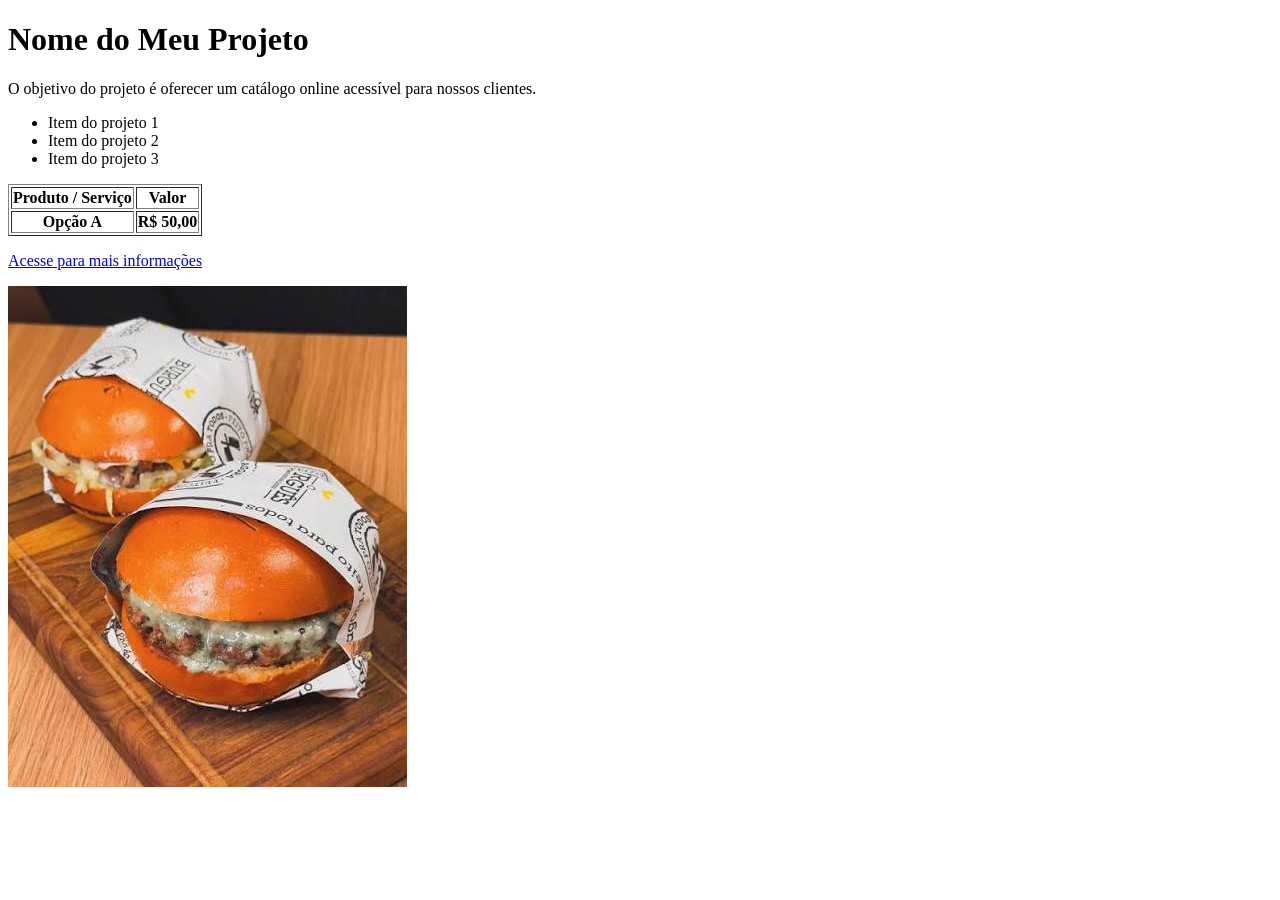
==== index.html @ aec30d25 "feat: adiciona estrutura html base e recursos de imagem" ====
<!DOCTYPE html>
<html lang="pt-BR">
<head>
    <meta charset="UTF-8">
    <meta name="viewport" content="width=device-width, initial-scale=1.0">
    <title>Meu Projeto Integrador</title>
</head>
<body>

    <!-- 1. Título e Descrição -->
    <h1>Nome do Meu Projeto</h1>
    <p>O objetivo do projeto é oferecer um catálogo online acessível para nossos clientes.</p>

    <!-- 2. Lista de Itens -->
    <ul>
        <li>Item do projeto 1</li>
        <li>Item do projeto 2</li>
        <li>Item do projeto 3</li>
    </ul>

    <!-- 3. Tabela -->
    <table border="1">
        <tr>
            <th>Produto / Serviço</th>
            <th>Valor</th>
        </tr>
        <tr>
            <th>Opção A</th>
            <th>R$ 50,00</th>
        </tr>
    </table>

    <!-- 4. Link Externo -->
    <p>
        <a href="https://google.com" target="_blank" rel="noopener noreferrer">Acesse para mais informações</a>
    </p>

    <!-- 5. Imagem com Caminho Relativo -->
    <img src="assets/images/imagem.jpg" alt="Descrição da imagem do meu projeto">

</body>
</html>
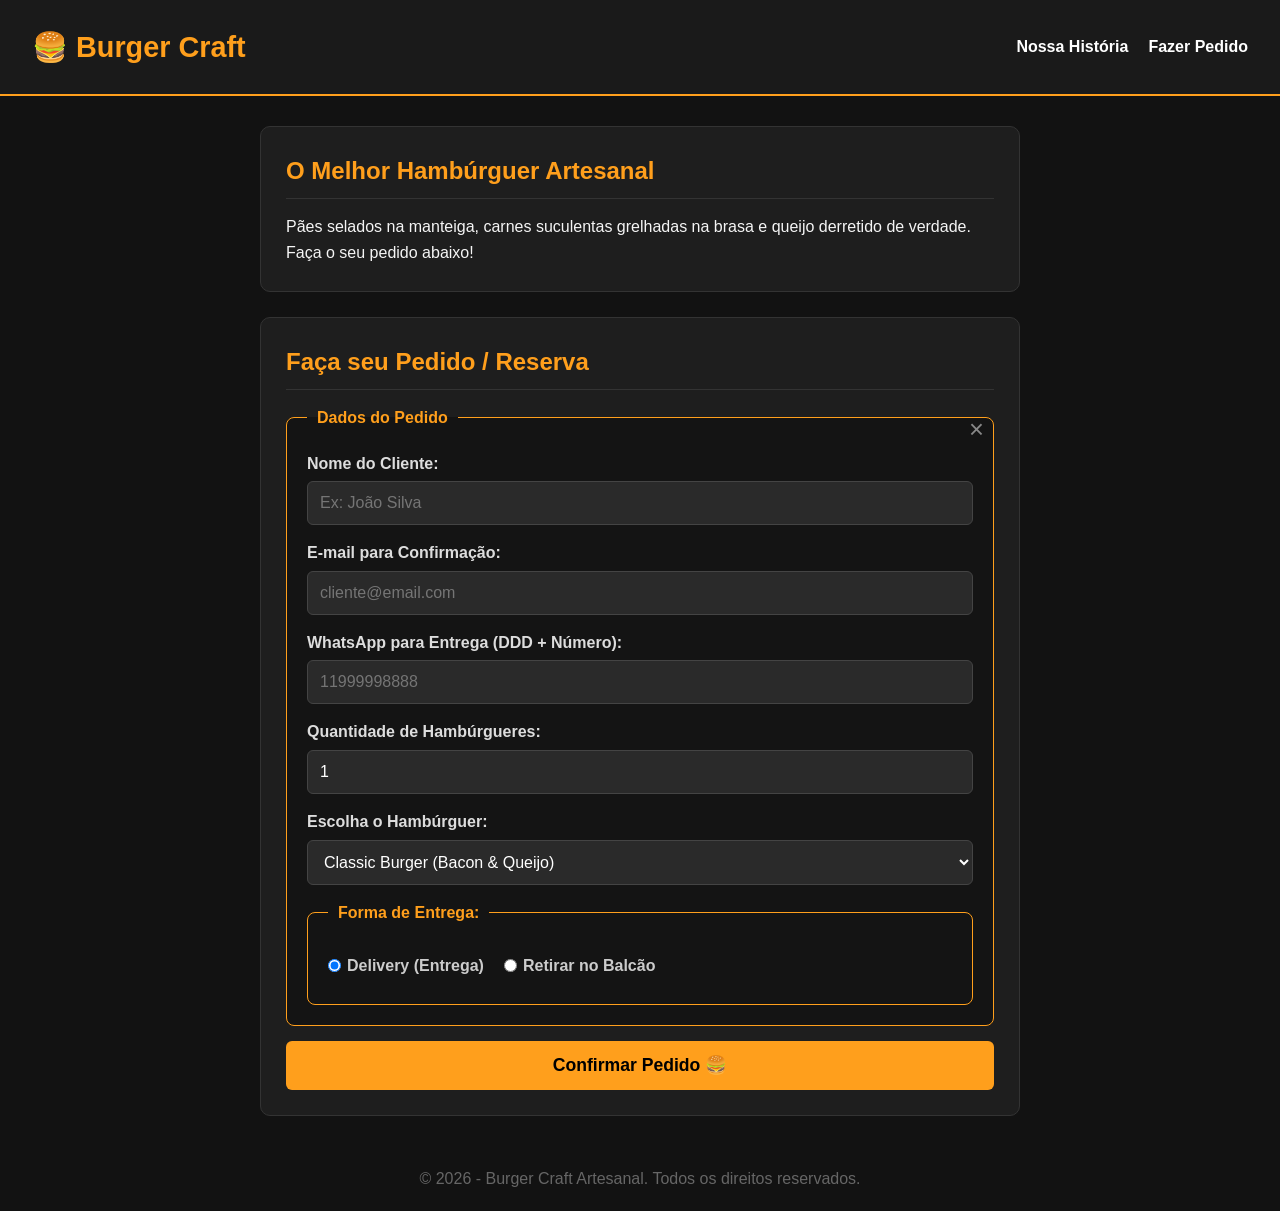
==== commit c7d16ab5: "feat: adiciona formulario de pedido semantico para hamburgueria" ====
--- a/index.html
+++ b/index.html
@@ -1,42 +1,285 @@
 <!DOCTYPE html>
 <html lang="pt-BR">
 <head>
-    <meta charset="UTF-8">
-    <meta name="viewport" content="width=device-width, initial-scale=1.0">
-    <title>Meu Projeto Integrador</title>
+  <meta charset="UTF-8">
+  <meta name="viewport" content="width=device-width, initial-scale=1.0">
+  <title>Hamburgueria Artesanal - Projeto Integrador</title>
+
+  <!-- Estilos CSS com tema de Hamburgueria (Dark & Amber) -->
+  <style>
+    * {
+      box-sizing: border-box;
+      margin: 0;
+      padding: 0;
+      font-family: 'Segoe UI', Roboto, sans-serif;
+    }
+
+    body {
+      background-color: #121212;
+      color: #f5f5f5;
+      line-height: 1.6;
+    }
+
+    /* Cabeçalho */
+    header {
+      background-color: #1a1a1a;
+      border-bottom: 2px solid #ff9f1c;
+      padding: 1.5rem 2rem;
+      display: flex;
+      justify-content: space-between;
+      align-items: center;
+    }
+
+    header h1 {
+      color: #ff9f1c;
+      font-size: 1.8rem;
+    }
+
+    header nav ul {
+      display: flex;
+      list-style: none;
+      gap: 20px;
+    }
+
+    header nav a {
+      color: #ffffff;
+      text-decoration: none;
+      font-weight: 600;
+    }
+
+    header nav a:hover {
+      color: #ff9f1c;
+    }
+
+    /* Área Principal */
+    main {
+      max-width: 800px;
+      margin: 30px auto;
+      padding: 0 20px;
+    }
+
+    /* Seções */
+    section {
+      background: #1e1e1e;
+      padding: 25px;
+      margin-bottom: 25px;
+      border-radius: 10px;
+      border: 1px solid #333;
+    }
+
+    h2 {
+      color: #ff9f1c;
+      margin-bottom: 15px;
+      border-bottom: 1px solid #333;
+      padding-bottom: 8px;
+    }
+
+    /* Formulário */
+    form {
+      display: flex;
+      flex-direction: column;
+      gap: 15px;
+      position: relative;
+    }
+
+    fieldset {
+      border: 1px solid #ff9f1c;
+      border-radius: 8px;
+      padding: 20px;
+      background-color: #141414;
+    }
+
+    legend {
+      font-weight: bold;
+      color: #ff9f1c;
+      padding: 0 10px;
+    }
+
+    .campo {
+      display: flex;
+      flex-direction: column;
+      margin-bottom: 15px;
+    }
+
+    label {
+      font-weight: 600;
+      margin-bottom: 5px;
+      color: #ddd;
+    }
+
+    input[type="text"],
+    input[type="email"],
+    input[type="tel"],
+    input[type="number"],
+    select {
+      padding: 12px;
+      background-color: #2a2a2a;
+      border: 1px solid #444;
+      color: #fff;
+      border-radius: 6px;
+      font-size: 1rem;
+    }
+
+    input:focus, select:focus {
+      outline: none;
+      border-color: #ff9f1c;
+    }
+
+    .grupo-radio {
+      display: flex;
+      gap: 20px;
+      margin-top: 8px;
+    }
+
+    .opcao-radio {
+      display: flex;
+      align-items: center;
+      gap: 6px;
+      cursor: pointer;
+      color: #ccc;
+    }
+
+    /* Botão Principal */
+    .btn-enviar {
+      background-color: #ff9f1c;
+      color: #000;
+      border: none;
+      padding: 14px 20px;
+      font-size: 1.1rem;
+      font-weight: bold;
+      border-radius: 6px;
+      cursor: pointer;
+      transition: background 0.2s;
+    }
+
+    .btn-enviar:hover {
+      background-color: #e08b10;
+    }
+
+    /* Botão de Ícone Fechar (Desafio Extra) */
+    .btn-fechar {
+      position: absolute;
+      top: 10px;
+      right: 10px;
+      background: transparent;
+      border: none;
+      font-size: 1.6rem;
+      color: #888;
+      cursor: pointer;
+    }
+
+    .btn-fechar:hover {
+      color: #ff4d4d;
+    }
+
+    footer {
+      text-align: center;
+      padding: 20px;
+      color: #666;
+    }
+  </style>
 </head>
 <body>
 
-    <!-- 1. Título e Descrição -->
-    <h1>Nome do Meu Projeto</h1>
-    <p>O objetivo do projeto é oferecer um catálogo online acessível para nossos clientes.</p>
-
-    <!-- 2. Lista de Itens -->
-    <ul>
-        <li>Item do projeto 1</li>
-        <li>Item do projeto 2</li>
-        <li>Item do projeto 3</li>
-    </ul>
-
-    <!-- 3. Tabela -->
-    <table border="1">
-        <tr>
-            <th>Produto / Serviço</th>
-            <th>Valor</th>
-        </tr>
-        <tr>
-            <th>Opção A</th>
-            <th>R$ 50,00</th>
-        </tr>
-    </table>
-
-    <!-- 4. Link Externo -->
-    <p>
-        <a href="https://google.com" target="_blank" rel="noopener noreferrer">Acesse para mais informações</a>
-    </p>
-
-    <!-- 5. Imagem com Caminho Relativo -->
-    <img src="assets/images/imagem.jpg" alt="Descrição da imagem do meu projeto">
+  <!-- 1. Envolver o topo em <header> -->
+  <header>
+    <h1>🍔 Burger Craft</h1>
+    <nav>
+      <ul>
+        <li><a href="#sobre">Nossa História</a></li>
+        <li><a href="#pedido">Fazer Pedido</a></li>
+      </ul>
+    </nav>
+  </header>
+
+  <!-- 1. Apenas UM <main> -->
+  <main>
+
+    <!-- 2. Primeira <section> com h2 -->
+    <section id="sobre">
+      <h2>O Melhor Hambúrguer Artesanal</h2>
+      <p>Pães selados na manteiga, carnes suculentas grelhadas na brasa e queijo derretido de verdade. Faça o seu pedido abaixo!</p>
+    </section>
+
+    <!-- 2. Segunda <section> com h2 -->
+    <section id="pedido">
+      <h2>Faça seu Pedido / Reserva</h2>
+
+      <!-- 3. Formulário temático de hamburgueria -->
+      <form action="#" method="POST">
+        
+        <!-- Desafio Extra: Botão com ícone e aria-label -->
+        <button type="button" class="btn-fechar" aria-label="Cancelar pedido">&times;</button>
+
+        <!-- 5. Grupo com fieldset e legend -->
+        <fieldset>
+          <legend>Dados do Pedido</legend>
+
+          <!-- Campo 1: Nome (Required) -->
+          <div class="campo">
+            <label for="nome-cliente">Nome do Cliente:</label>
+            <input type="text" id="nome-cliente" name="nome" placeholder="Ex: João Silva" required>
+          </div>
+
+          <!-- Campo 2: Email (Required) -->
+          <div class="campo">
+            <label for="email-cliente">E-mail para Confirmação:</label>
+            <input type="email" id="email-cliente" name="email" placeholder="cliente@email.com" required>
+          </div>
+
+          <!-- Campo 3: Telefone (Com Pattern de 11 dígitos) -->
+          <div class="campo">
+            <label for="telefone-cliente">WhatsApp para Entrega (DDD + Número):</label>
+            <input type="tel" id="telefone-cliente" name="telefone" pattern="[0-9]{11}" placeholder="11999998888">
+          </div>
+
+          <!-- Campo 4: Número com min/max -->
+          <div class="campo">
+            <label for="qtd-burgers">Quantidade de Hambúrgueres:</label>
+            <input type="number" id="qtd-burgers" name="quantidade" min="1" max="15" value="1">
+          </div>
+
+          <!-- Desafio Extra: <select> com 4+ opções de lanches -->
+          <div class="campo">
+            <label for="opcoes-burger">Escolha o Hambúrguer:</label>
+            <select id="opcoes-burger" name="hamburguer">
+              <option value="classic">Classic Burger (Bacon & Queijo)</option>
+              <option value="smash">Double Smash Crispy</option>
+              <option value="chicken">Chicken BBQ Special</option>
+              <option value="veggie">Future Veggie Burger</option>
+            </select>
+          </div>
+
+          <!-- Desafio Extra: Grupo de Radio para Retirada ou Entrega -->
+          <fieldset>
+            <legend>Forma de Entrega:</legend>
+            <div class="grupo-radio">
+              <label for="tipo-delivery" class="opcao-radio">
+                <input type="radio" id="tipo-delivery" name="entrega" value="delivery" checked>
+                Delivery (Entrega)
+              </label>
+
+              <label for="tipo-retirada" class="opcao-radio">
+                <input type="radio" id="tipo-retirada" name="entrega" value="retirada">
+                Retirar no Balcão
+              </label>
+            </div>
+          </fieldset>
+
+        </fieldset>
+
+        <!-- 7. Botão usando tag <button> legítima -->
+        <button type="submit" class="btn-enviar">Confirmar Pedido 🍔</button>
+
+      </form>
+    </section>
+
+  </main>
+
+  <!-- 1. Envolver rodapé em <footer> -->
+  <footer>
+    <p>&copy; 2026 - Burger Craft Artesanal. Todos os direitos reservados.</p>
+  </footer>
 
 </body>
 </html>
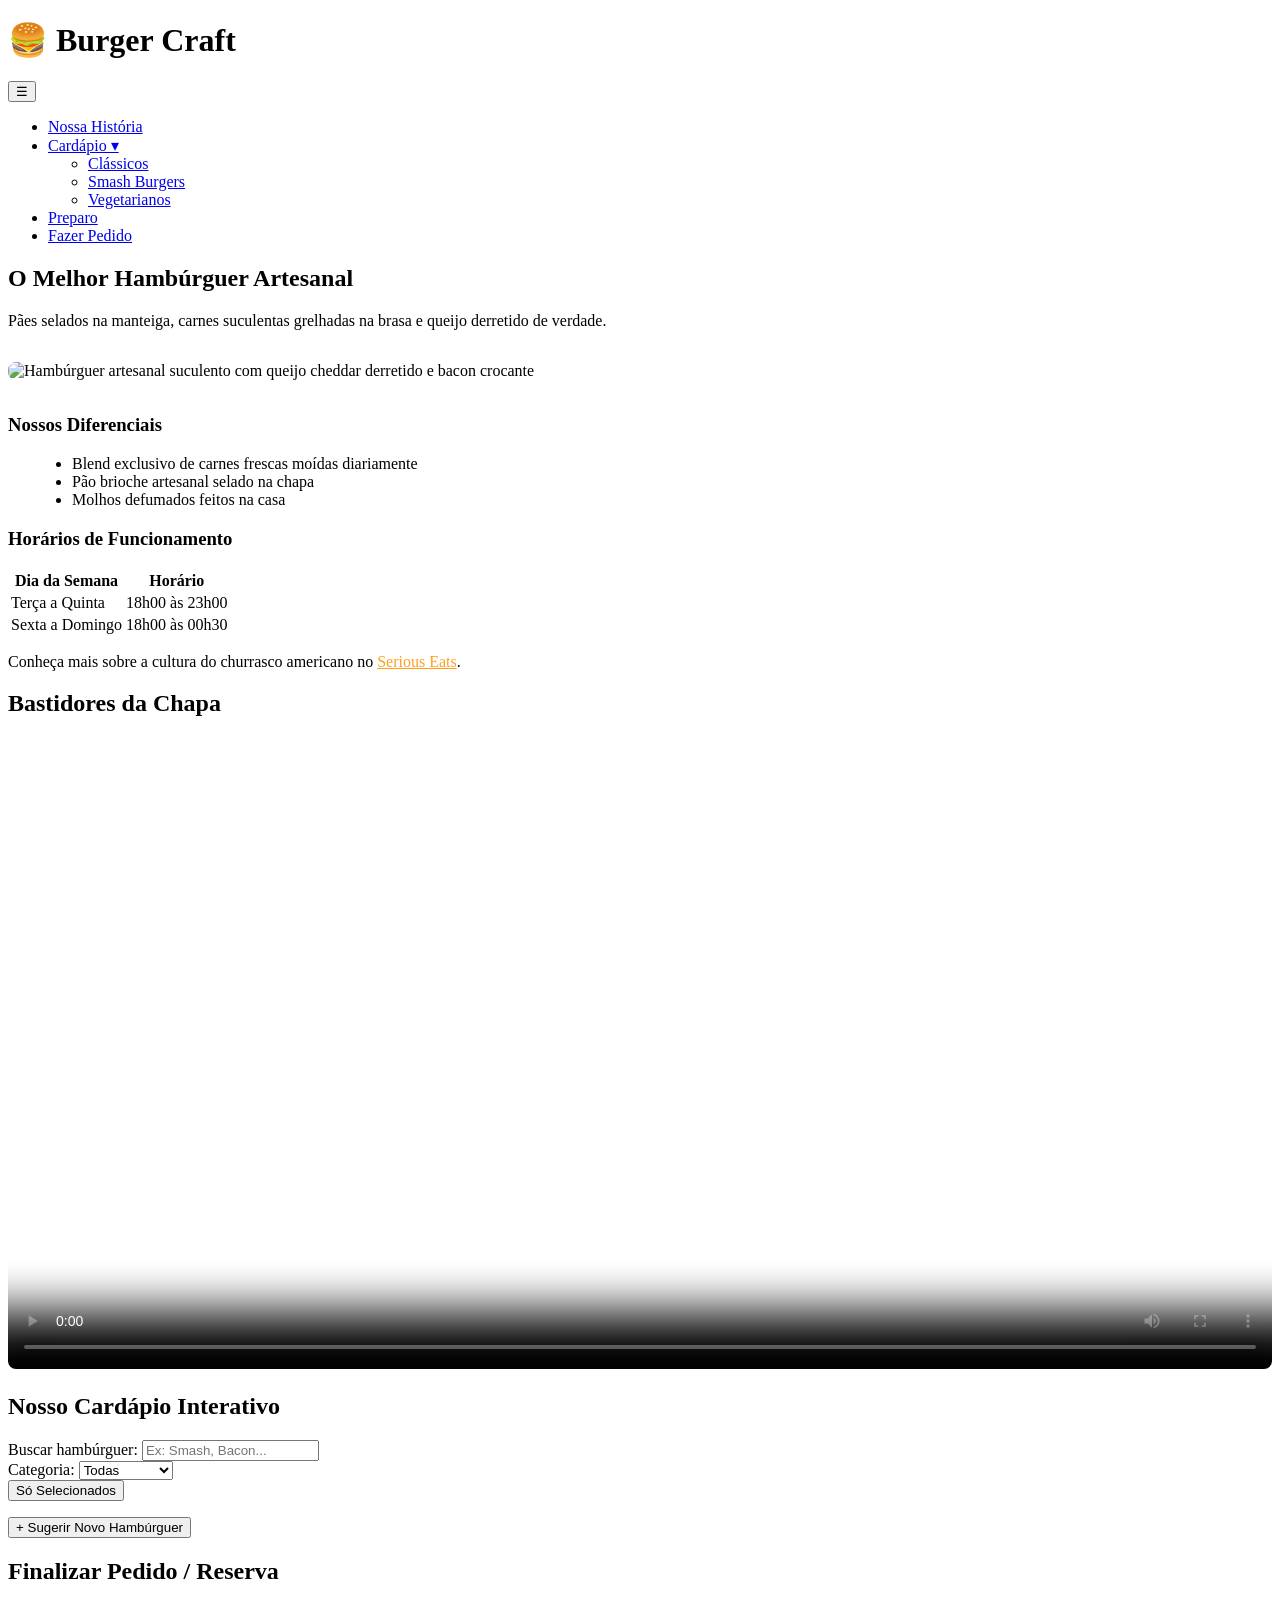
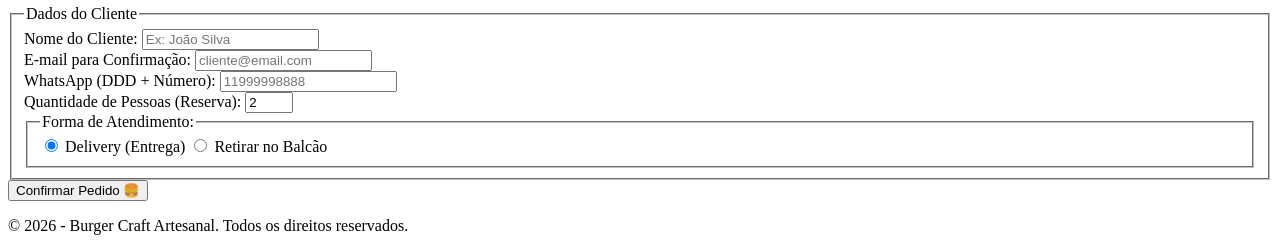
==== commit ba7fd72a: "feat: implementa cardapio interativo com delegacao de eventos e acessibilidade" ====
--- a/index.html
+++ b/index.html
@@ -3,280 +3,199 @@
 <head>
   <meta charset="UTF-8">
   <meta name="viewport" content="width=device-width, initial-scale=1.0">
-  <title>Hamburgueria Artesanal - Projeto Integrador</title>
-
-  <!-- Estilos CSS com tema de Hamburgueria (Dark & Amber) -->
-  <style>
-    * {
-      box-sizing: border-box;
-      margin: 0;
-      padding: 0;
-      font-family: 'Segoe UI', Roboto, sans-serif;
-    }
-
-    body {
-      background-color: #121212;
-      color: #f5f5f5;
-      line-height: 1.6;
-    }
-
-    /* Cabeçalho */
-    header {
-      background-color: #1a1a1a;
-      border-bottom: 2px solid #ff9f1c;
-      padding: 1.5rem 2rem;
-      display: flex;
-      justify-content: space-between;
-      align-items: center;
-    }
-
-    header h1 {
-      color: #ff9f1c;
-      font-size: 1.8rem;
-    }
-
-    header nav ul {
-      display: flex;
-      list-style: none;
-      gap: 20px;
-    }
-
-    header nav a {
-      color: #ffffff;
-      text-decoration: none;
-      font-weight: 600;
-    }
-
-    header nav a:hover {
-      color: #ff9f1c;
-    }
-
-    /* Área Principal */
-    main {
-      max-width: 800px;
-      margin: 30px auto;
-      padding: 0 20px;
-    }
-
-    /* Seções */
-    section {
-      background: #1e1e1e;
-      padding: 25px;
-      margin-bottom: 25px;
-      border-radius: 10px;
-      border: 1px solid #333;
-    }
-
-    h2 {
-      color: #ff9f1c;
-      margin-bottom: 15px;
-      border-bottom: 1px solid #333;
-      padding-bottom: 8px;
-    }
-
-    /* Formulário */
-    form {
-      display: flex;
-      flex-direction: column;
-      gap: 15px;
-      position: relative;
-    }
-
-    fieldset {
-      border: 1px solid #ff9f1c;
-      border-radius: 8px;
-      padding: 20px;
-      background-color: #141414;
-    }
-
-    legend {
-      font-weight: bold;
-      color: #ff9f1c;
-      padding: 0 10px;
-    }
-
-    .campo {
-      display: flex;
-      flex-direction: column;
-      margin-bottom: 15px;
-    }
-
-    label {
-      font-weight: 600;
-      margin-bottom: 5px;
-      color: #ddd;
-    }
-
-    input[type="text"],
-    input[type="email"],
-    input[type="tel"],
-    input[type="number"],
-    select {
-      padding: 12px;
-      background-color: #2a2a2a;
-      border: 1px solid #444;
-      color: #fff;
-      border-radius: 6px;
-      font-size: 1rem;
-    }
-
-    input:focus, select:focus {
-      outline: none;
-      border-color: #ff9f1c;
-    }
-
-    .grupo-radio {
-      display: flex;
-      gap: 20px;
-      margin-top: 8px;
-    }
-
-    .opcao-radio {
-      display: flex;
-      align-items: center;
-      gap: 6px;
-      cursor: pointer;
-      color: #ccc;
-    }
-
-    /* Botão Principal */
-    .btn-enviar {
-      background-color: #ff9f1c;
-      color: #000;
-      border: none;
-      padding: 14px 20px;
-      font-size: 1.1rem;
-      font-weight: bold;
-      border-radius: 6px;
-      cursor: pointer;
-      transition: background 0.2s;
-    }
-
-    .btn-enviar:hover {
-      background-color: #e08b10;
-    }
-
-    /* Botão de Ícone Fechar (Desafio Extra) */
-    .btn-fechar {
-      position: absolute;
-      top: 10px;
-      right: 10px;
-      background: transparent;
-      border: none;
-      font-size: 1.6rem;
-      color: #888;
-      cursor: pointer;
-    }
-
-    .btn-fechar:hover {
-      color: #ff4d4d;
-    }
-
-    footer {
-      text-align: center;
-      padding: 20px;
-      color: #666;
-    }
-  </style>
+  <title>Burger Craft - Hamburgueria Artesanal</title>
+  <!-- CSS externo (Aula 06) -->
+  <link rel="stylesheet" href="css/reset.css">
+  <link rel="stylesheet" href="css/style.css">
+  <!-- Scripts carregados com defer (Aulas 09, 11 e 12) -->
+  <script src="js/script.js" defer></script>
 </head>
 <body>
 
-  <!-- 1. Envolver o topo em <header> -->
-  <header>
+  <header id="cabecalho-principal">
     <h1>🍔 Burger Craft</h1>
+    <!-- Botão hambúrguer acessível (Aulas 08 e 12) -->
+    <button type="button" class="menu-hamburguer" aria-label="Abrir menu" aria-expanded="false" aria-controls="menu-lista">
+      ☰
+    </button>
     <nav>
-      <ul>
-        <li><a href="#sobre">Nossa História</a></li>
+      <ul id="menu-lista">
+        <li><a href="#sobre" class="ativo">Nossa História</a></li>
+        <!-- Item com dropdown via :hover (Aula 08) -->
+        <li class="item-dropdown">
+          <a href="#cardapio">Cardápio ▾</a>
+          <ul class="submenu">
+            <li><a href="#cardapio">Clássicos</a></li>
+            <li><a href="#cardapio">Smash Burgers</a></li>
+            <li><a href="#cardapio">Vegetarianos</a></li>
+          </ul>
+        </li>
+        <li><a href="#preparo">Preparo</a></li>
         <li><a href="#pedido">Fazer Pedido</a></li>
       </ul>
     </nav>
   </header>
 
-  <!-- 1. Apenas UM <main> -->
   <main>
-
-    <!-- 2. Primeira <section> com h2 -->
-    <section id="sobre">
+    <!-- Seção 1: Sobre, Lista, Tabela, Imagem e Link Externo (Aulas 02 e 03) -->
+    <section id="sobre" class="secao-card">
       <h2>O Melhor Hambúrguer Artesanal</h2>
-      <p>Pães selados na manteiga, carnes suculentas grelhadas na brasa e queijo derretido de verdade. Faça o seu pedido abaixo!</p>
-    </section>
-
-    <!-- 2. Segunda <section> com h2 -->
-    <section id="pedido">
-      <h2>Faça seu Pedido / Reserva</h2>
-
-      <!-- 3. Formulário temático de hamburgueria -->
+      <p>Pães selados na manteiga, carnes suculentas grelhadas na brasa e queijo derretido de verdade.</p>
+
+      <img src="assets/images/burger.jpg" alt="Hambúrguer artesanal suculento com queijo cheddar derretido e bacon crocante" style="max-width: 100%; border-radius: 8px; margin: 1rem 0;">
+
+      <h3>Nossos Diferenciais</h3>
+      <ul style="margin-left: 1.5rem; margin-bottom: 1rem;">
+        <li>Blend exclusivo de carnes frescas moídas diariamente</li>
+        <li>Pão brioche artesanal selado na chapa</li>
+        <li>Molhos defumados feitos na casa</li>
+      </ul>
+
+      <h3>Horários de Funcionamento</h3>
+      <table>
+        <thead>
+          <tr>
+            <th>Dia da Semana</th>
+            <th>Horário</th>
+          </tr>
+        </thead>
+        <tbody>
+          <tr>
+            <td>Terça a Quinta</td>
+            <td>18h00 às 23h00</td>
+          </tr>
+          <tr>
+            <td>Sexta a Domingo</td>
+            <td>18h00 às 00h30</td>
+          </tr>
+        </tbody>
+      </table>
+
+      <p>
+        Conheça mais sobre a cultura do churrasco americano no 
+        <a href="https://www.seriouseats.com" target="_blank" rel="noopener noreferrer" style="color: #ff9f1c;">Serious Eats</a>.
+      </p>
+    </section>
+
+    <!-- Seção 2: Mídia com Fallback (Aula 04) -->
+    <section id="preparo" class="secao-card">
+      <h2>Bastidores da Chapa</h2>
+      <!-- preload="metadata" escolhido pois o vídeo está abaixo da dobra, carregando apenas duração e dimensões sem gastar banda desnecessária (Aula 04) -->
+      <video controls preload="metadata" poster="assets/images/burger.jpg" style="width: 100%; border-radius: 8px;">
+        <source src="assets/media/preparo.webm" type="video/webm">
+        <source src="assets/media/preparo.mp4" type="video/mp4">
+        Seu navegador não suporta a reprodução de vídeos HTML5.
+      </video>
+    </section>
+
+    <!-- Seção 3: Cardápio Interativo (Aulas 11 e 12) -->
+    <section id="cardapio" class="secao-card">
+      <h2>Nosso Cardápio Interativo</h2>
+
+      <div class="ferramentas">
+        <div class="campo" style="margin-bottom: 0;">
+          <label for="campo-busca">Buscar hambúrguer:</label>
+          <input type="search" id="campo-busca" placeholder="Ex: Smash, Bacon..." autocomplete="off">
+        </div>
+
+        <div class="campo" style="margin-bottom: 0;">
+          <label for="filtro-categoria">Categoria:</label>
+          <select id="filtro-categoria">
+            <option value="">Todas</option>
+            <option value="Clássico">Clássico</option>
+            <option value="Smash">Smash</option>
+            <option value="Frango">Frango</option>
+            <option value="Vegetariano">Vegetariano</option>
+          </select>
+        </div>
+
+        <button type="button" id="btn-filtro-selecionados" class="btn-controle" aria-pressed="false">
+          Só Selecionados
+        </button>
+      </div>
+
+      <!-- Resumo atualizado dinamicamente (Aulas 11 e 12) -->
+      <p id="resumo-pedido" class="painel-resumo" aria-live="polite"></p>
+
+      <!-- Lista desenhada via JS -->
+      <ul id="lista-cardapio" class="grade-burgers"></ul>
+
+      <!-- Controle com aria-expanded + Escape (Aula 12) -->
+      <button type="button" id="btn-abrir-cadastro" class="btn-controle" aria-expanded="false" aria-controls="form-novo-burger">
+        + Sugerir Novo Hambúrguer
+      </button>
+
+      <form id="form-novo-burger" hidden style="margin-top: 1rem;">
+        <fieldset>
+          <legend>Novo Hambúrguer (Esc para fechar)</legend>
+          <div class="campo">
+            <label for="novo-nome">Nome do Hambúrguer:</label>
+            <input type="text" id="novo-nome" placeholder="Ex: Monster Cheddar" required>
+          </div>
+          <div class="campo">
+            <label for="nova-categoria">Categoria:</label>
+            <select id="nova-categoria">
+              <option value="Clássico">Clássico</option>
+              <option value="Smash">Smash</option>
+              <option value="Frango">Frango</option>
+              <option value="Vegetariano">Vegetariano</option>
+            </select>
+          </div>
+          <div class="campo">
+            <label for="novo-preco">Preço (R$):</label>
+            <input type="number" id="novo-preco" step="0.50" min="10" value="32.00" required>
+          </div>
+          <button type="submit" class="botao">Adicionar ao Cardápio</button>
+        </fieldset>
+      </form>
+    </section>
+
+    <!-- Seção 4: Formulário Semântico (Aula 03) -->
+    <section id="pedido" class="secao-card">
+      <h2>Finalizar Pedido / Reserva</h2>
       <form action="#" method="POST">
-        
-        <!-- Desafio Extra: Botão com ícone e aria-label -->
-        <button type="button" class="btn-fechar" aria-label="Cancelar pedido">&times;</button>
-
-        <!-- 5. Grupo com fieldset e legend -->
         <fieldset>
-          <legend>Dados do Pedido</legend>
-
-          <!-- Campo 1: Nome (Required) -->
+          <legend>Dados do Cliente</legend>
+
           <div class="campo">
             <label for="nome-cliente">Nome do Cliente:</label>
             <input type="text" id="nome-cliente" name="nome" placeholder="Ex: João Silva" required>
           </div>
 
-          <!-- Campo 2: Email (Required) -->
           <div class="campo">
             <label for="email-cliente">E-mail para Confirmação:</label>
             <input type="email" id="email-cliente" name="email" placeholder="cliente@email.com" required>
           </div>
 
-          <!-- Campo 3: Telefone (Com Pattern de 11 dígitos) -->
-          <div class="campo">
-            <label for="telefone-cliente">WhatsApp para Entrega (DDD + Número):</label>
+          <div class="campo">
+            <label for="telefone-cliente">WhatsApp (DDD + Número):</label>
             <input type="tel" id="telefone-cliente" name="telefone" pattern="[0-9]{11}" placeholder="11999998888">
           </div>
 
-          <!-- Campo 4: Número com min/max -->
-          <div class="campo">
-            <label for="qtd-burgers">Quantidade de Hambúrgueres:</label>
-            <input type="number" id="qtd-burgers" name="quantidade" min="1" max="15" value="1">
-          </div>
-
-          <!-- Desafio Extra: <select> com 4+ opções de lanches -->
-          <div class="campo">
-            <label for="opcoes-burger">Escolha o Hambúrguer:</label>
-            <select id="opcoes-burger" name="hamburguer">
-              <option value="classic">Classic Burger (Bacon & Queijo)</option>
-              <option value="smash">Double Smash Crispy</option>
-              <option value="chicken">Chicken BBQ Special</option>
-              <option value="veggie">Future Veggie Burger</option>
-            </select>
-          </div>
-
-          <!-- Desafio Extra: Grupo de Radio para Retirada ou Entrega -->
+          <div class="campo">
+            <label for="qtd-burgers">Quantidade de Pessoas (Reserva):</label>
+            <input type="number" id="qtd-burgers" name="quantidade" min="1" max="15" value="2">
+          </div>
+
           <fieldset>
-            <legend>Forma de Entrega:</legend>
+            <legend>Forma de Atendimento:</legend>
             <div class="grupo-radio">
               <label for="tipo-delivery" class="opcao-radio">
                 <input type="radio" id="tipo-delivery" name="entrega" value="delivery" checked>
                 Delivery (Entrega)
               </label>
-
               <label for="tipo-retirada" class="opcao-radio">
                 <input type="radio" id="tipo-retirada" name="entrega" value="retirada">
                 Retirar no Balcão
               </label>
             </div>
           </fieldset>
-
         </fieldset>
-
-        <!-- 7. Botão usando tag <button> legítima -->
-        <button type="submit" class="btn-enviar">Confirmar Pedido 🍔</button>
-
+        <button type="submit" class="botao">Confirmar Pedido 🍔</button>
       </form>
     </section>
-
   </main>
 
-  <!-- 1. Envolver rodapé em <footer> -->
   <footer>
     <p>&copy; 2026 - Burger Craft Artesanal. Todos os direitos reservados.</p>
   </footer>
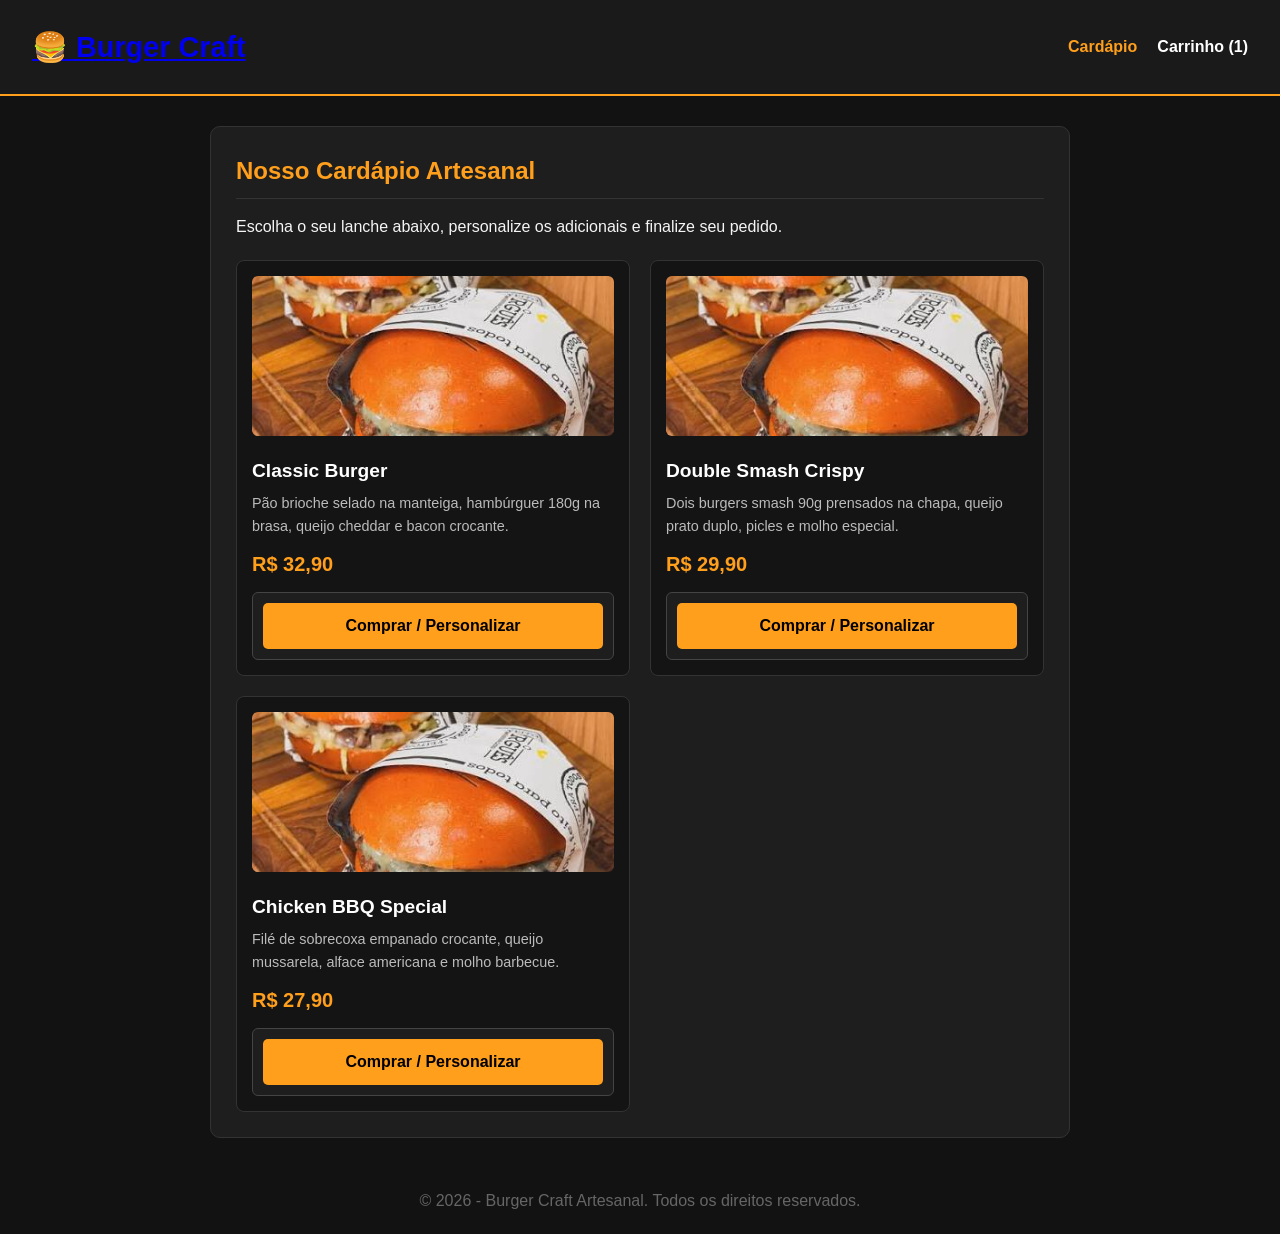
==== commit 144bdba5: "Organiza CSS separado e adiciona paginas de cardapio, carrinho e pagamento" ====
--- a/index.html
+++ b/index.html
@@ -3,196 +3,104 @@
 <head>
   <meta charset="UTF-8">
   <meta name="viewport" content="width=device-width, initial-scale=1.0">
-  <title>Burger Craft - Hamburgueria Artesanal</title>
-  <!-- CSS externo (Aula 06) -->
-  <link rel="stylesheet" href="css/reset.css">
-  <link rel="stylesheet" href="css/style.css">
-  <!-- Scripts carregados com defer (Aulas 09, 11 e 12) -->
-  <script src="js/script.js" defer></script>
+  <title>Burger Craft - Cardápio</title>
+  <!-- Link para o CSS separado -->
+  <link rel="stylesheet" href="assets/css/style.css">
 </head>
 <body>
 
-  <header id="cabecalho-principal">
-    <h1>🍔 Burger Craft</h1>
-    <!-- Botão hambúrguer acessível (Aulas 08 e 12) -->
-    <button type="button" class="menu-hamburguer" aria-label="Abrir menu" aria-expanded="false" aria-controls="menu-lista">
-      ☰
-    </button>
+  <header>
+    <h1><a href="index.html" class="logo">🍔 Burger Craft</a></h1>
     <nav>
-      <ul id="menu-lista">
-        <li><a href="#sobre" class="ativo">Nossa História</a></li>
-        <!-- Item com dropdown via :hover (Aula 08) -->
-        <li class="item-dropdown">
-          <a href="#cardapio">Cardápio ▾</a>
-          <ul class="submenu">
-            <li><a href="#cardapio">Clássicos</a></li>
-            <li><a href="#cardapio">Smash Burgers</a></li>
-            <li><a href="#cardapio">Vegetarianos</a></li>
-          </ul>
-        </li>
-        <li><a href="#preparo">Preparo</a></li>
-        <li><a href="#pedido">Fazer Pedido</a></li>
+      <ul>
+        <li><a href="index.html" class="ativo">Cardápio</a></li>
+        <li><a href="carrinho.html">Carrinho (1)</a></li>
       </ul>
     </nav>
   </header>
 
   <main>
-    <!-- Seção 1: Sobre, Lista, Tabela, Imagem e Link Externo (Aulas 02 e 03) -->
-    <section id="sobre" class="secao-card">
-      <h2>O Melhor Hambúrguer Artesanal</h2>
-      <p>Pães selados na manteiga, carnes suculentas grelhadas na brasa e queijo derretido de verdade.</p>
+    <section>
+      <h2>Nosso Cardápio Artesanal</h2>
+      <p style="margin-bottom: 20px;">Escolha o seu lanche abaixo, personalize os adicionais e finalize seu pedido.</p>
 
-      <img src="assets/images/burger.jpg" alt="Hambúrguer artesanal suculento com queijo cheddar derretido e bacon crocante" style="max-width: 100%; border-radius: 8px; margin: 1rem 0;">
+      <div class="grid-cardapio">
+        
+        <!-- Produto 1 -->
+        <article class="card-produto">
+          <div>
+            <img src="assets/images/imagem.jpg" alt="Classic Burger">
+            <h3>Classic Burger</h3>
+            <p>Pão brioche selado na manteiga, hambúrguer 180g na brasa, queijo cheddar e bacon crocante.</p>
+          </div>
+          <div>
+            <span class="preco">R$ 32,90</span>
+            <!-- Lista suspensa nativa em HTML -->
+            <details class="opcoes-lanche">
+              <summary>Comprar / Personalizar</summary>
+              <form action="carrinho.html" method="GET">
+                <div class="lista-adicionais">
+                  <strong>Escolha os adicionais:</strong>
+                  <label><input type="checkbox" name="add" value="bacon"> + Bacon Extra (R$ 5,00)</label>
+                  <label><input type="checkbox" name="add" value="cheddar"> + Cheddar Cremoso (R$ 4,00)</label>
+                  <label><input type="checkbox" name="add" value="cebola"> + Cebola Caramelizada (R$ 3,50)</label>
+                  <label><input type="checkbox" name="add" value="maionese"> + Maionese da Casa (Grátis)</label>
+                </div>
+                <button type="submit" class="btn-principal">Finalizar Pedido</button>
+              </form>
+            </details>
+          </div>
+        </article>
 
-      <h3>Nossos Diferenciais</h3>
-      <ul style="margin-left: 1.5rem; margin-bottom: 1rem;">
-        <li>Blend exclusivo de carnes frescas moídas diariamente</li>
-        <li>Pão brioche artesanal selado na chapa</li>
-        <li>Molhos defumados feitos na casa</li>
-      </ul>
+        <!-- Produto 2 -->
+        <article class="card-produto">
+          <div>
+            <img src="assets/images/imagem.jpg" alt="Double Smash Crispy">
+            <h3>Double Smash Crispy</h3>
+            <p>Dois burgers smash 90g prensados na chapa, queijo prato duplo, picles e molho especial.</p>
+          </div>
+          <div>
+            <span class="preco">R$ 29,90</span>
+            <details class="opcoes-lanche">
+              <summary>Comprar / Personalizar</summary>
+              <form action="carrinho.html" method="GET">
+                <div class="lista-adicionais">
+                  <strong>Escolha os adicionais:</strong>
+                  <label><input type="checkbox" name="add" value="carne"> + Hambúrguer Extra (R$ 8,00)</label>
+                  <label><input type="checkbox" name="add" value="bacon"> + Bacon Extra (R$ 5,00)</label>
+                  <label><input type="checkbox" name="add" value="picles"> + Picles Extra (R$ 2,50)</label>
+                </div>
+                <button type="submit" class="btn-principal">Finalizar Pedido</button>
+              </form>
+            </details>
+          </div>
+        </article>
 
-      <h3>Horários de Funcionamento</h3>
-      <table>
-        <thead>
-          <tr>
-            <th>Dia da Semana</th>
-            <th>Horário</th>
-          </tr>
-        </thead>
-        <tbody>
-          <tr>
-            <td>Terça a Quinta</td>
-            <td>18h00 às 23h00</td>
-          </tr>
-          <tr>
-            <td>Sexta a Domingo</td>
-            <td>18h00 às 00h30</td>
-          </tr>
-        </tbody>
-      </table>
+        <!-- Produto 3 -->
+        <article class="card-produto">
+          <div>
+            <img src="assets/images/imagem.jpg" alt="Chicken BBQ Special">
+            <h3>Chicken BBQ Special</h3>
+            <p>Filé de sobrecoxa empanado crocante, queijo mussarela, alface americana e molho barbecue.</p>
+          </div>
+          <div>
+            <span class="preco">R$ 27,90</span>
+            <details class="opcoes-lanche">
+              <summary>Comprar / Personalizar</summary>
+              <form action="carrinho.html" method="GET">
+                <div class="lista-adicionais">
+                  <strong>Escolha os adicionais:</strong>
+                  <label><input type="checkbox" name="add" value="bacon"> + Bacon Extra (R$ 5,00)</label>
+                  <label><input type="checkbox" name="add" value="catupiry"> + Catupiry Original (R$ 5,00)</label>
+                  <label><input type="checkbox" name="add" value="bbq"> + Molho BBQ Extra (R$ 2,00)</label>
+                </div>
+                <button type="submit" class="btn-principal">Finalizar Pedido</button>
+              </form>
+            </details>
+          </div>
+        </article>
 
-      <p>
-        Conheça mais sobre a cultura do churrasco americano no 
-        <a href="https://www.seriouseats.com" target="_blank" rel="noopener noreferrer" style="color: #ff9f1c;">Serious Eats</a>.
-      </p>
-    </section>
-
-    <!-- Seção 2: Mídia com Fallback (Aula 04) -->
-    <section id="preparo" class="secao-card">
-      <h2>Bastidores da Chapa</h2>
-      <!-- preload="metadata" escolhido pois o vídeo está abaixo da dobra, carregando apenas duração e dimensões sem gastar banda desnecessária (Aula 04) -->
-      <video controls preload="metadata" poster="assets/images/burger.jpg" style="width: 100%; border-radius: 8px;">
-        <source src="assets/media/preparo.webm" type="video/webm">
-        <source src="assets/media/preparo.mp4" type="video/mp4">
-        Seu navegador não suporta a reprodução de vídeos HTML5.
-      </video>
-    </section>
-
-    <!-- Seção 3: Cardápio Interativo (Aulas 11 e 12) -->
-    <section id="cardapio" class="secao-card">
-      <h2>Nosso Cardápio Interativo</h2>
-
-      <div class="ferramentas">
-        <div class="campo" style="margin-bottom: 0;">
-          <label for="campo-busca">Buscar hambúrguer:</label>
-          <input type="search" id="campo-busca" placeholder="Ex: Smash, Bacon..." autocomplete="off">
-        </div>
-
-        <div class="campo" style="margin-bottom: 0;">
-          <label for="filtro-categoria">Categoria:</label>
-          <select id="filtro-categoria">
-            <option value="">Todas</option>
-            <option value="Clássico">Clássico</option>
-            <option value="Smash">Smash</option>
-            <option value="Frango">Frango</option>
-            <option value="Vegetariano">Vegetariano</option>
-          </select>
-        </div>
-
-        <button type="button" id="btn-filtro-selecionados" class="btn-controle" aria-pressed="false">
-          Só Selecionados
-        </button>
       </div>
-
-      <!-- Resumo atualizado dinamicamente (Aulas 11 e 12) -->
-      <p id="resumo-pedido" class="painel-resumo" aria-live="polite"></p>
-
-      <!-- Lista desenhada via JS -->
-      <ul id="lista-cardapio" class="grade-burgers"></ul>
-
-      <!-- Controle com aria-expanded + Escape (Aula 12) -->
-      <button type="button" id="btn-abrir-cadastro" class="btn-controle" aria-expanded="false" aria-controls="form-novo-burger">
-        + Sugerir Novo Hambúrguer
-      </button>
-
-      <form id="form-novo-burger" hidden style="margin-top: 1rem;">
-        <fieldset>
-          <legend>Novo Hambúrguer (Esc para fechar)</legend>
-          <div class="campo">
-            <label for="novo-nome">Nome do Hambúrguer:</label>
-            <input type="text" id="novo-nome" placeholder="Ex: Monster Cheddar" required>
-          </div>
-          <div class="campo">
-            <label for="nova-categoria">Categoria:</label>
-            <select id="nova-categoria">
-              <option value="Clássico">Clássico</option>
-              <option value="Smash">Smash</option>
-              <option value="Frango">Frango</option>
-              <option value="Vegetariano">Vegetariano</option>
-            </select>
-          </div>
-          <div class="campo">
-            <label for="novo-preco">Preço (R$):</label>
-            <input type="number" id="novo-preco" step="0.50" min="10" value="32.00" required>
-          </div>
-          <button type="submit" class="botao">Adicionar ao Cardápio</button>
-        </fieldset>
-      </form>
-    </section>
-
-    <!-- Seção 4: Formulário Semântico (Aula 03) -->
-    <section id="pedido" class="secao-card">
-      <h2>Finalizar Pedido / Reserva</h2>
-      <form action="#" method="POST">
-        <fieldset>
-          <legend>Dados do Cliente</legend>
-
-          <div class="campo">
-            <label for="nome-cliente">Nome do Cliente:</label>
-            <input type="text" id="nome-cliente" name="nome" placeholder="Ex: João Silva" required>
-          </div>
-
-          <div class="campo">
-            <label for="email-cliente">E-mail para Confirmação:</label>
-            <input type="email" id="email-cliente" name="email" placeholder="cliente@email.com" required>
-          </div>
-
-          <div class="campo">
-            <label for="telefone-cliente">WhatsApp (DDD + Número):</label>
-            <input type="tel" id="telefone-cliente" name="telefone" pattern="[0-9]{11}" placeholder="11999998888">
-          </div>
-
-          <div class="campo">
-            <label for="qtd-burgers">Quantidade de Pessoas (Reserva):</label>
-            <input type="number" id="qtd-burgers" name="quantidade" min="1" max="15" value="2">
-          </div>
-
-          <fieldset>
-            <legend>Forma de Atendimento:</legend>
-            <div class="grupo-radio">
-              <label for="tipo-delivery" class="opcao-radio">
-                <input type="radio" id="tipo-delivery" name="entrega" value="delivery" checked>
-                Delivery (Entrega)
-              </label>
-              <label for="tipo-retirada" class="opcao-radio">
-                <input type="radio" id="tipo-retirada" name="entrega" value="retirada">
-                Retirar no Balcão
-              </label>
-            </div>
-          </fieldset>
-        </fieldset>
-        <button type="submit" class="botao">Confirmar Pedido 🍔</button>
-      </form>
     </section>
   </main>
 
--- a/assets/css/style.css
+++ b/assets/css/style.css
@@ -0,0 +1,287 @@
+* {
+  box-sizing: border-box;
+  margin: 0;
+  padding: 0;
+  font-family: 'Segoe UI', Roboto, sans-serif;
+}
+
+body {
+  background-color: #121212;
+  color: #f5f5f5;
+  line-height: 1.6;
+}
+
+/* Cabeçalho */
+header {
+  background-color: #1a1a1a;
+  border-bottom: 2px solid #ff9f1c;
+  padding: 1.5rem 2rem;
+  display: flex;
+  justify-content: space-between;
+  align-items: center;
+}
+
+header h1 {
+  color: #ff9f1c;
+  font-size: 1.8rem;
+}
+
+header nav ul {
+  display: flex;
+  list-style: none;
+  gap: 20px;
+}
+
+header nav a {
+  color: #ffffff;
+  text-decoration: none;
+  font-weight: 600;
+}
+
+header nav a:hover,
+header nav a.ativo {
+  color: #ff9f1c;
+}
+
+/* Área Principal */
+main {
+  max-width: 900px;
+  margin: 30px auto;
+  padding: 0 20px;
+}
+
+section {
+  background: #1e1e1e;
+  padding: 25px;
+  margin-bottom: 25px;
+  border-radius: 10px;
+  border: 1px solid #333;
+}
+
+h2 {
+  color: #ff9f1c;
+  margin-bottom: 15px;
+  border-bottom: 1px solid #333;
+  padding-bottom: 8px;
+}
+
+/* Grid de Produtos do Cardápio */
+.grid-cardapio {
+  display: grid;
+  grid-template-columns: repeat(auto-fit, minmax(260px, 1fr));
+  gap: 20px;
+}
+
+.card-produto {
+  background-color: #141414;
+  border: 1px solid #333;
+  border-radius: 8px;
+  padding: 15px;
+  display: flex;
+  flex-direction: column;
+  justify-content: space-between;
+}
+
+.card-produto img {
+  width: 100%;
+  height: 160px;
+  object-fit: cover;
+  border-radius: 6px;
+  margin-bottom: 12px;
+}
+
+.card-produto h3 {
+  color: #fff;
+  font-size: 1.2rem;
+  margin-bottom: 6px;
+}
+
+.card-produto p {
+  color: #bbb;
+  font-size: 0.9rem;
+  margin-bottom: 10px;
+}
+
+.preco {
+  display: block;
+  color: #ff9f1c;
+  font-size: 1.25rem;
+  font-weight: bold;
+  margin-bottom: 12px;
+}
+
+/* Lista Suspensa de Adicionais (HTML Puro com <details>) */
+details.opcoes-lanche {
+  background-color: #1e1e1e;
+  border: 1px solid #444;
+  border-radius: 6px;
+  padding: 10px;
+  margin-top: 8px;
+}
+
+details.opcoes-lanche summary {
+  background-color: #ff9f1c;
+  color: #000;
+  font-weight: bold;
+  padding: 10px;
+  border-radius: 5px;
+  cursor: pointer;
+  list-style: none;
+  text-align: center;
+}
+
+details.opcoes-lanche summary::-webkit-details-marker {
+  display: none;
+}
+
+details.opcoes-lanche[open] summary {
+  margin-bottom: 12px;
+  background-color: #e08b10;
+}
+
+.lista-adicionais {
+  display: flex;
+  flex-direction: column;
+  gap: 8px;
+  margin-bottom: 12px;
+  font-size: 0.9rem;
+}
+
+.lista-adicionais label {
+  display: flex;
+  align-items: center;
+  gap: 8px;
+  cursor: pointer;
+  color: #ddd;
+}
+
+/* Formulários e Campos */
+form {
+  display: flex;
+  flex-direction: column;
+  gap: 15px;
+}
+
+fieldset {
+  border: 1px solid #ff9f1c;
+  border-radius: 8px;
+  padding: 20px;
+  background-color: #141414;
+}
+
+legend {
+  font-weight: bold;
+  color: #ff9f1c;
+  padding: 0 10px;
+}
+
+.campo {
+  display: flex;
+  flex-direction: column;
+  margin-bottom: 15px;
+}
+
+.campo label {
+  font-weight: 600;
+  margin-bottom: 5px;
+  color: #ddd;
+}
+
+input[type="text"],
+input[type="email"],
+input[type="tel"],
+input[type="number"],
+select {
+  padding: 12px;
+  background-color: #2a2a2a;
+  border: 1px solid #444;
+  color: #fff;
+  border-radius: 6px;
+  font-size: 1rem;
+}
+
+input:focus,
+select:focus {
+  outline: none;
+  border-color: #ff9f1c;
+}
+
+.grupo-radio {
+  display: flex;
+  gap: 20px;
+  margin-top: 8px;
+}
+
+.opcao-radio {
+  display: flex;
+  align-items: center;
+  gap: 6px;
+  cursor: pointer;
+  color: #ccc;
+}
+
+/* Botões de Ação e Navegação */
+.btn-principal {
+  display: inline-block;
+  width: 100%;
+  text-align: center;
+  text-decoration: none;
+  background-color: #ff9f1c;
+  color: #000;
+  border: none;
+  padding: 12px 18px;
+  font-size: 1rem;
+  font-weight: bold;
+  border-radius: 6px;
+  cursor: pointer;
+  transition: background 0.2s;
+}
+
+.btn-principal:hover {
+  background-color: #e08b10;
+}
+
+.btn-secundario {
+  display: inline-block;
+  text-align: center;
+  text-decoration: none;
+  background-color: #333;
+  color: #fff;
+  padding: 12px 18px;
+  border-radius: 6px;
+  font-weight: bold;
+}
+
+.btn-secundario:hover {
+  background-color: #444;
+}
+
+.acoes-rodape {
+  display: flex;
+  gap: 15px;
+  margin-top: 20px;
+}
+
+/* Tabela/Resumo do Carrinho */
+.item-carrinho {
+  display: flex;
+  justify-content: space-between;
+  align-items: center;
+  padding: 12px 0;
+  border-bottom: 1px solid #333;
+}
+
+.total-carrinho {
+  display: flex;
+  justify-content: space-between;
+  font-size: 1.3rem;
+  font-weight: bold;
+  color: #ff9f1c;
+  margin-top: 15px;
+}
+
+footer {
+  text-align: center;
+  padding: 20px;
+  color: #666;
+}
